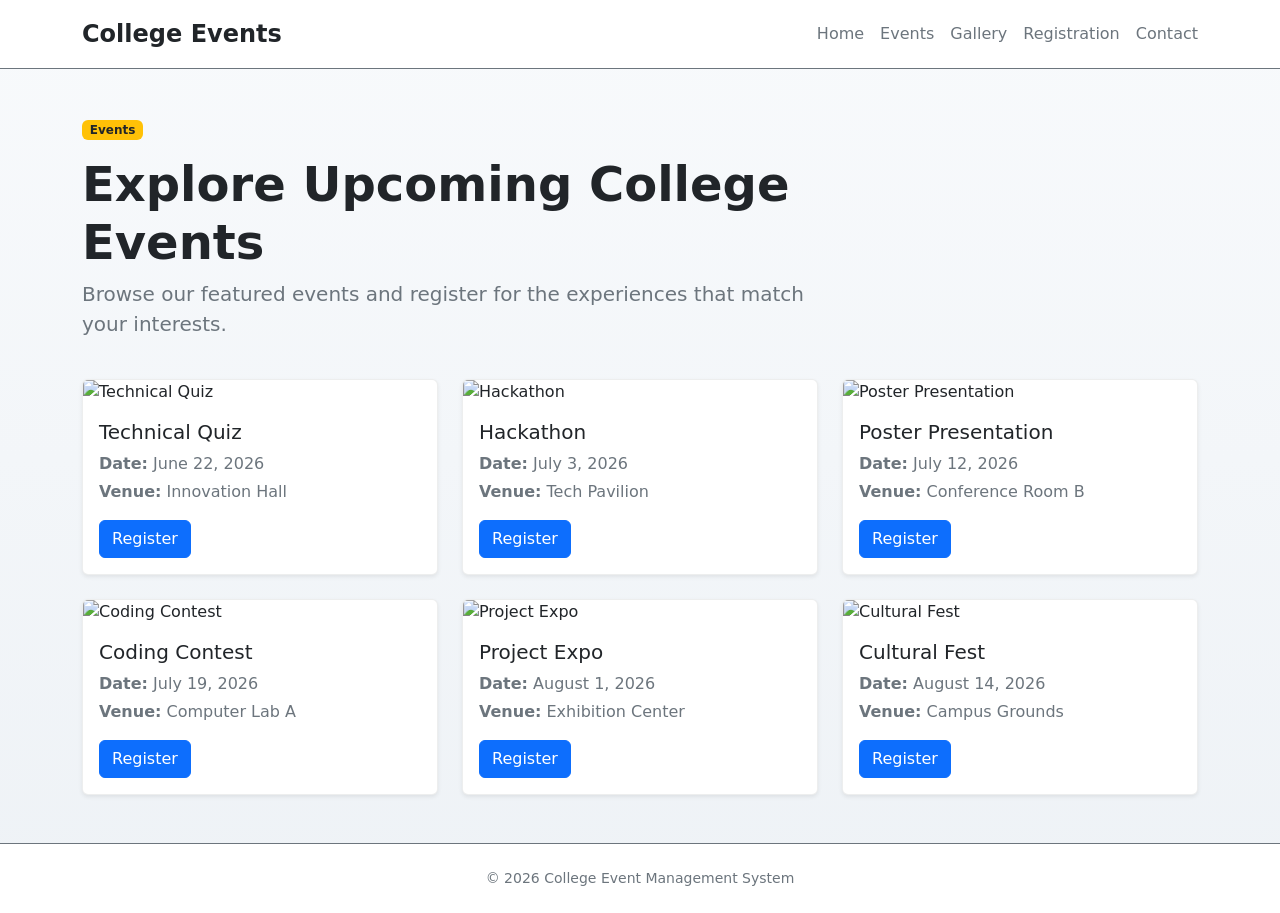
==== events.html @ 95e70315 "home page" ====
<!DOCTYPE html>
<html lang="en">
<head>
  <meta charset="UTF-8" />
  <meta name="viewport" content="width=device-width, initial-scale=1.0" />
  <title>Events - College Event Management</title>
  <link href="https://cdn.jsdelivr.net/npm/bootstrap@5.3.3/dist/css/bootstrap.min.css" rel="stylesheet" crossorigin="anonymous" />
  <link rel="stylesheet" href="styles.css" />
</head>
<body class="bg-light text-dark">
  <header class="py-3 bg-white border-bottom border-secondary">
    <div class="container d-flex flex-column flex-md-row align-items-center justify-content-between gap-3">
      <a class="fs-4 fw-bold text-decoration-none text-dark" href="index.html">College Events</a>
      <nav class="d-flex flex-wrap justify-content-center gap-3" aria-label="Primary navigation">
        <a class="text-secondary text-decoration-none fs-6" href="index.html">Home</a>
        <a class="text-secondary text-decoration-none fs-6" href="events.html">Events</a>
        <a class="text-secondary text-decoration-none fs-6" href="index.html#gallery">Gallery</a>
        <a class="text-secondary text-decoration-none fs-6" href="registration.html">Registration</a>
        <a class="text-secondary text-decoration-none fs-6" href="index.html#contact">Contact</a>
      </nav>
    </div>
  </header>

  <main>
    <section class="py-5">
      <div class="container">
        <div class="row align-items-center mb-4">
          <div class="col-lg-8">
            <span class="badge bg-warning text-dark mb-3">Events</span>
            <h1 class="display-5 fw-bold">Explore Upcoming College Events</h1>
            <p class="lead text-secondary">Browse our featured events and register for the experiences that match your interests.</p>
          </div>
        </div>

        <div class="row g-4">
          <div class="col-md-6 col-xl-4">
            <div class="card h-100 shadow-sm">
              <img src="https://images.unsplash.com/photo-1519389950473-47ba0277781c?auto=format&fit=crop&w=800&q=80" class="card-img-top" alt="Technical Quiz" />
              <div class="card-body">
                <h5 class="card-title">Technical Quiz</h5>
                <p class="card-text text-secondary mb-1"><strong>Date:</strong> June 22, 2026</p>
                <p class="card-text text-secondary mb-3"><strong>Venue:</strong> Innovation Hall</p>
                <a href="registration.html" class="btn btn-primary">Register</a>
              </div>
            </div>
          </div>

          <div class="col-md-6 col-xl-4">
            <div class="card h-100 shadow-sm">
              <img src="https://images.unsplash.com/photo-1518770660439-4636190af475?auto=format&fit=crop&w=800&q=80" class="card-img-top" alt="Hackathon" />
              <div class="card-body">
                <h5 class="card-title">Hackathon</h5>
                <p class="card-text text-secondary mb-1"><strong>Date:</strong> July 3, 2026</p>
                <p class="card-text text-secondary mb-3"><strong>Venue:</strong> Tech Pavilion</p>
                <a href="registration.html" class="btn btn-primary">Register</a>
              </div>
            </div>
          </div>

          <div class="col-md-6 col-xl-4">
            <div class="card h-100 shadow-sm">
              <img src="https://images.unsplash.com/photo-1498079022511-d15614cb1c02?auto=format&fit=crop&w=800&q=80" class="card-img-top" alt="Poster Presentation" />
              <div class="card-body">
                <h5 class="card-title">Poster Presentation</h5>
                <p class="card-text text-secondary mb-1"><strong>Date:</strong> July 12, 2026</p>
                <p class="card-text text-secondary mb-3"><strong>Venue:</strong> Conference Room B</p>
                <a href="registration.html" class="btn btn-primary">Register</a>
              </div>
            </div>
          </div>

          <div class="col-md-6 col-xl-4">
            <div class="card h-100 shadow-sm">
              <img src="https://images.unsplash.com/photo-1581093588401-4c8e0d7374d9?auto=format&fit=crop&w=800&q=80" class="card-img-top" alt="Coding Contest" />
              <div class="card-body">
                <h5 class="card-title">Coding Contest</h5>
                <p class="card-text text-secondary mb-1"><strong>Date:</strong> July 19, 2026</p>
                <p class="card-text text-secondary mb-3"><strong>Venue:</strong> Computer Lab A</p>
                <a href="registration.html" class="btn btn-primary">Register</a>
              </div>
            </div>
          </div>

          <div class="col-md-6 col-xl-4">
            <div class="card h-100 shadow-sm">
              <img src="https://images.unsplash.com/photo-1545239351-1141bd82e8a6?auto=format&fit=crop&w=800&q=80" class="card-img-top" alt="Project Expo" />
              <div class="card-body">
                <h5 class="card-title">Project Expo</h5>
                <p class="card-text text-secondary mb-1"><strong>Date:</strong> August 1, 2026</p>
                <p class="card-text text-secondary mb-3"><strong>Venue:</strong> Exhibition Center</p>
                <a href="registration.html" class="btn btn-primary">Register</a>
              </div>
            </div>
          </div>

          <div class="col-md-6 col-xl-4">
            <div class="card h-100 shadow-sm">
              <img src="https://images.unsplash.com/photo-1500530855697-b586d89ba3ee?auto=format&fit=crop&w=800&q=80" class="card-img-top" alt="Cultural Fest" />
              <div class="card-body">
                <h5 class="card-title">Cultural Fest</h5>
                <p class="card-text text-secondary mb-1"><strong>Date:</strong> August 14, 2026</p>
                <p class="card-text text-secondary mb-3"><strong>Venue:</strong> Campus Grounds</p>
                <a href="registration.html" class="btn btn-primary">Register</a>
              </div>
            </div>
          </div>
        </div>
      </div>
    </section>
  </main>

  <footer class="py-4 bg-white border-top border-secondary">
    <div class="container text-center text-secondary small">© 2026 College Event Management System</div>
  </footer>
</body>
</html>
---- styles.css ----
:root {
  color-scheme: dark;
  font-family: Inter, system-ui, -apple-system, BlinkMacSystemFont, "Segoe UI", sans-serif;
}

body {
  margin: 0;
  background: linear-gradient(180deg, #f8fafc 0%, #eef2f6 100%);
  color: #212529;
}

.hero {
  background: linear-gradient(135deg, rgba(255, 255, 255, 0.85), rgba(248, 250, 252, 0.95)),
    url('https://images.unsplash.com/photo-1523050854058-8df90110c9f1?auto=format&fit=crop&w=1500&q=80') center/cover no-repeat;
  position: relative;
  overflow: hidden;
}

.hero::after {
  content: '';
  position: absolute;
  inset: 0;
  background: rgba(255, 255, 255, 0.35);
  pointer-events: none;
}

.hero .container,
.hero .row {
  position: relative;
  z-index: 1;
}

.card {
  background: #ffffff;
  border-color: rgba(33, 37, 41, 0.08);
}

.text-secondary {
  color: #6c757d !important;
}

.text-muted {
  color: #6c757d !important;
}
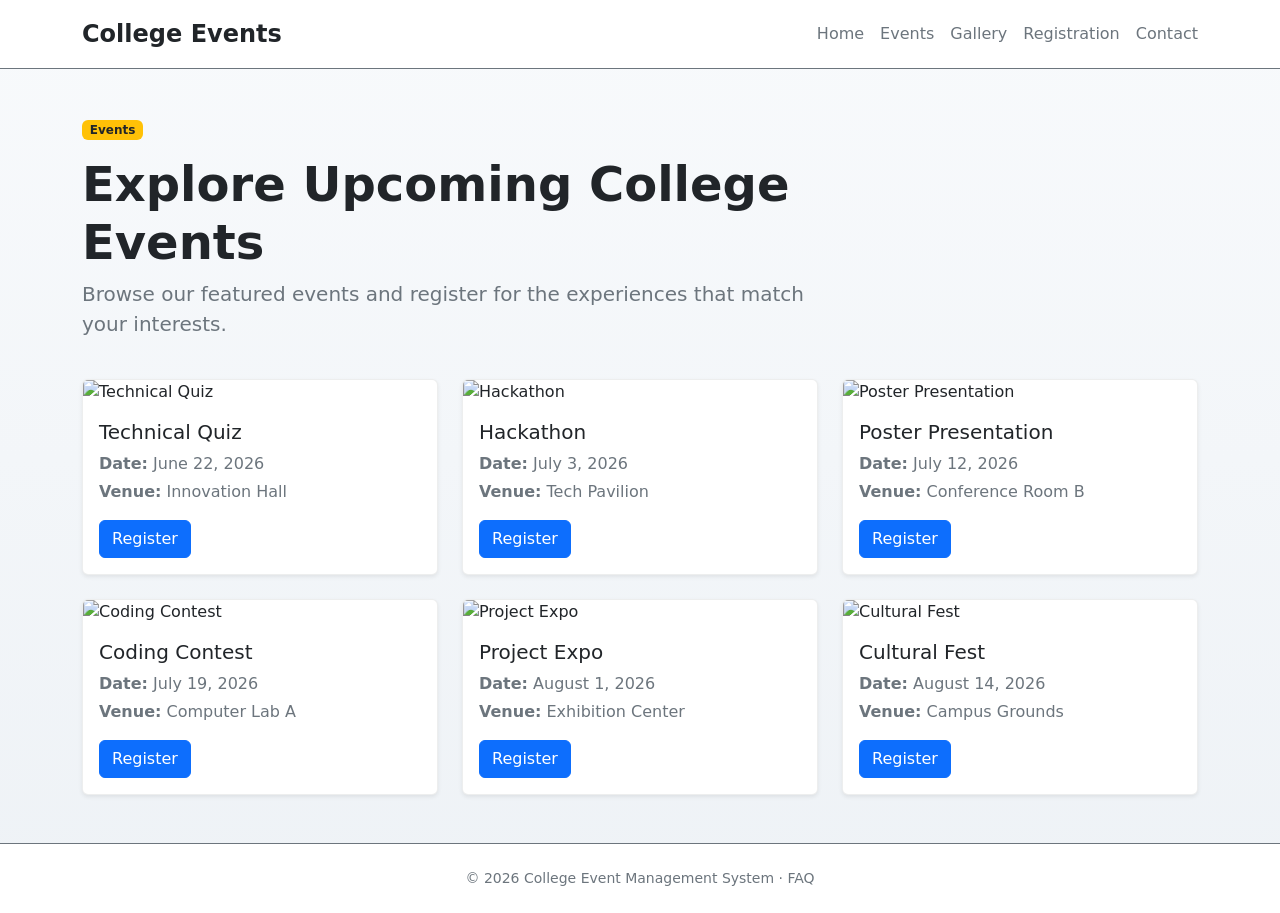
==== commit b9b129c2: "Add homepage improvements, new pages, and updated navigation" ====
--- a/events.html
+++ b/events.html
@@ -14,9 +14,9 @@
       <nav class="d-flex flex-wrap justify-content-center gap-3" aria-label="Primary navigation">
         <a class="text-secondary text-decoration-none fs-6" href="index.html">Home</a>
         <a class="text-secondary text-decoration-none fs-6" href="events.html">Events</a>
-        <a class="text-secondary text-decoration-none fs-6" href="index.html#gallery">Gallery</a>
+        <a class="text-secondary text-decoration-none fs-6" href="gallery.html">Gallery</a>
         <a class="text-secondary text-decoration-none fs-6" href="registration.html">Registration</a>
-        <a class="text-secondary text-decoration-none fs-6" href="index.html#contact">Contact</a>
+        <a class="text-secondary text-decoration-none fs-6" href="contact.html">Contact</a>
       </nav>
     </div>
   </header>
@@ -110,7 +110,8 @@
   </main>
 
   <footer class="py-4 bg-white border-top border-secondary">
-    <div class="container text-center text-secondary small">© 2026 College Event Management System</div>
+    <div class="container text-center text-secondary small">© 2026 College Event Management System · <a href="faq.html" class="text-decoration-none text-secondary">FAQ</a></div>
   </footer>
+  <script src="https://cdn.jsdelivr.net/npm/bootstrap@5.3.3/dist/js/bootstrap.bundle.min.js" crossorigin="anonymous"></script>
 </body>
 </html>
